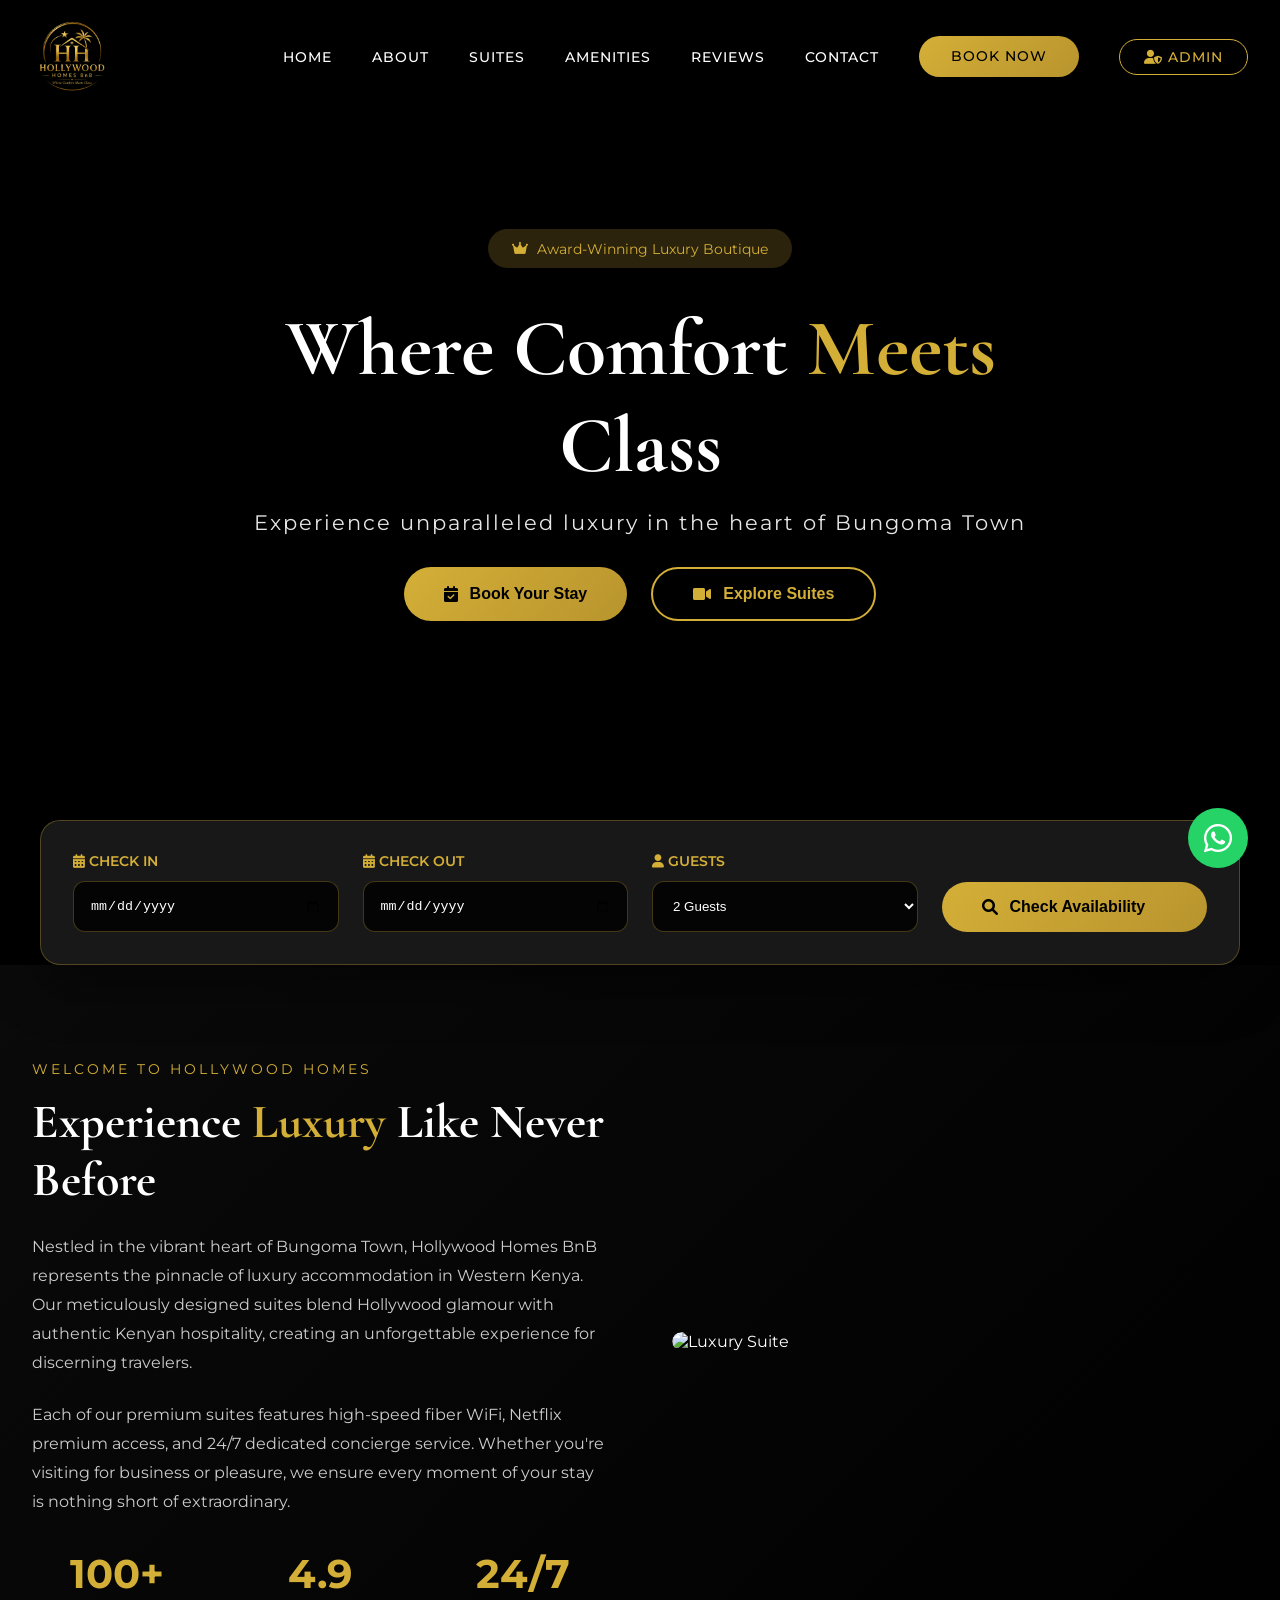
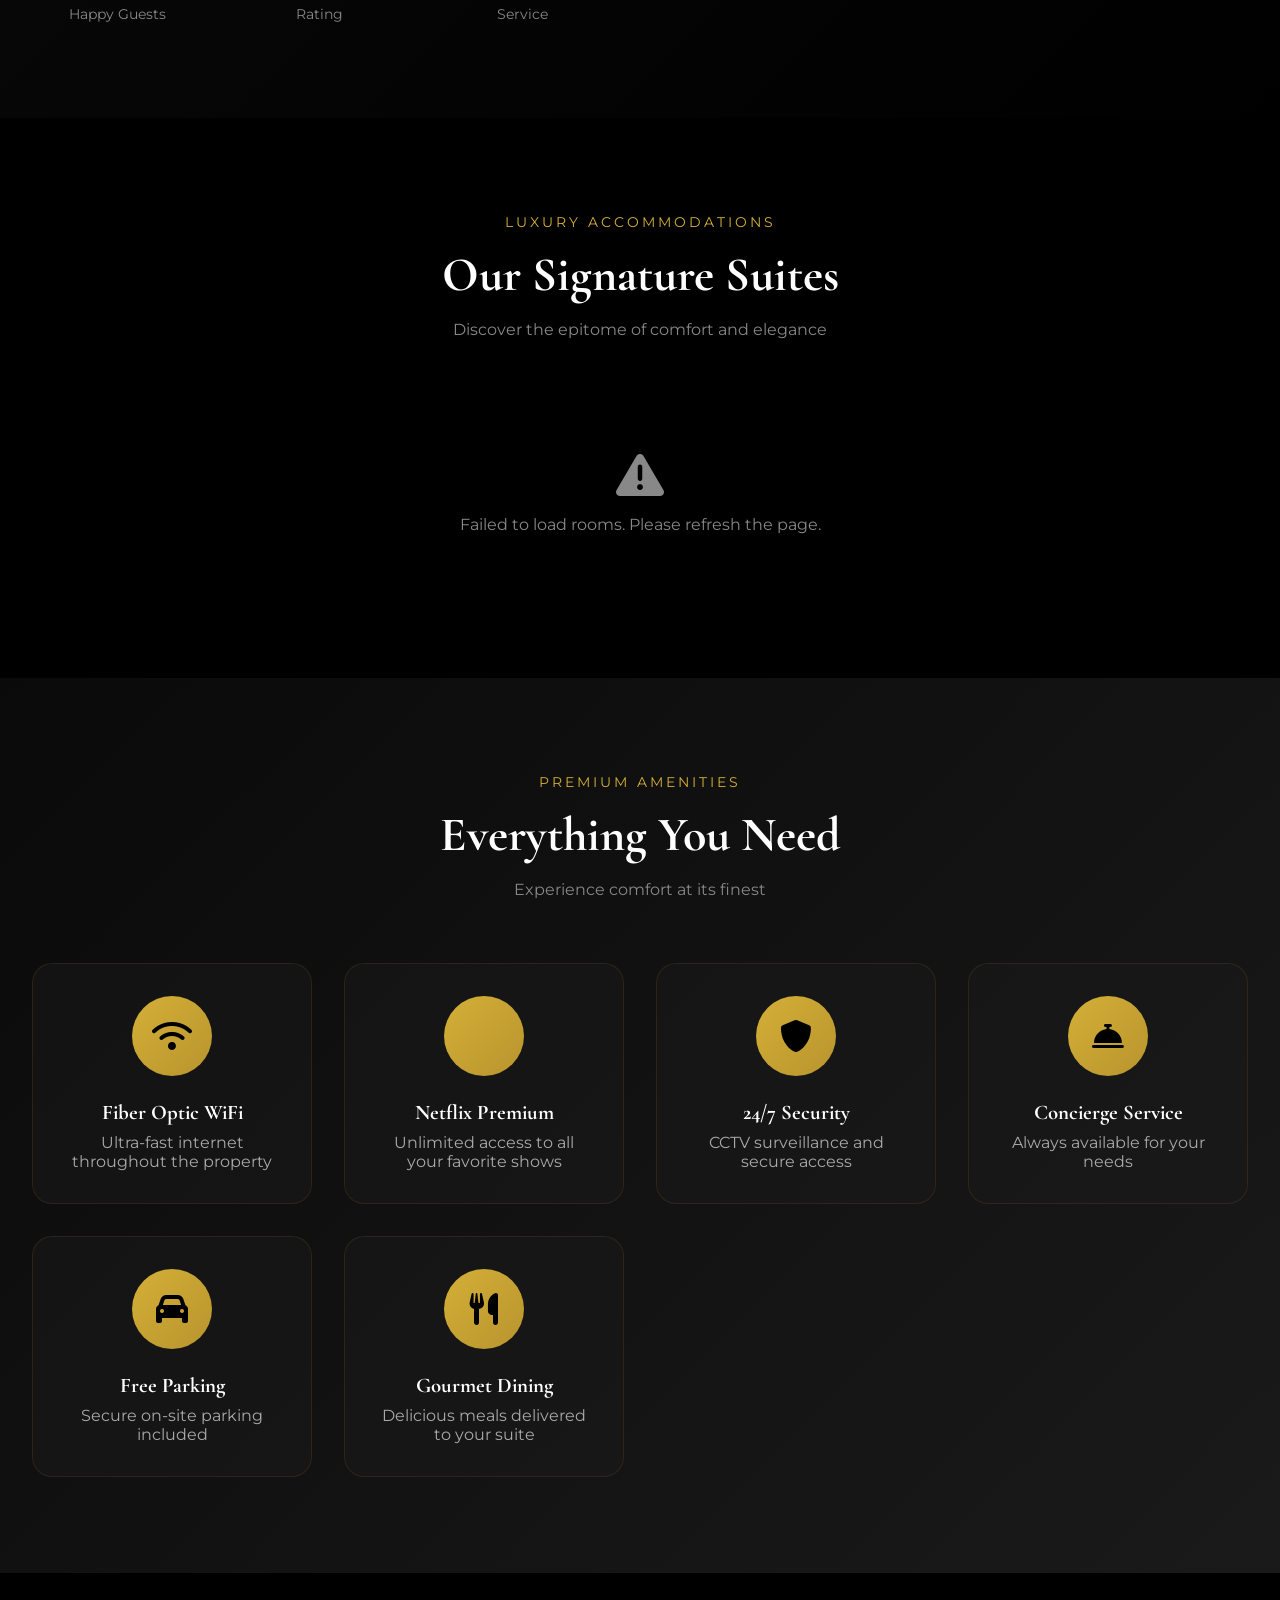
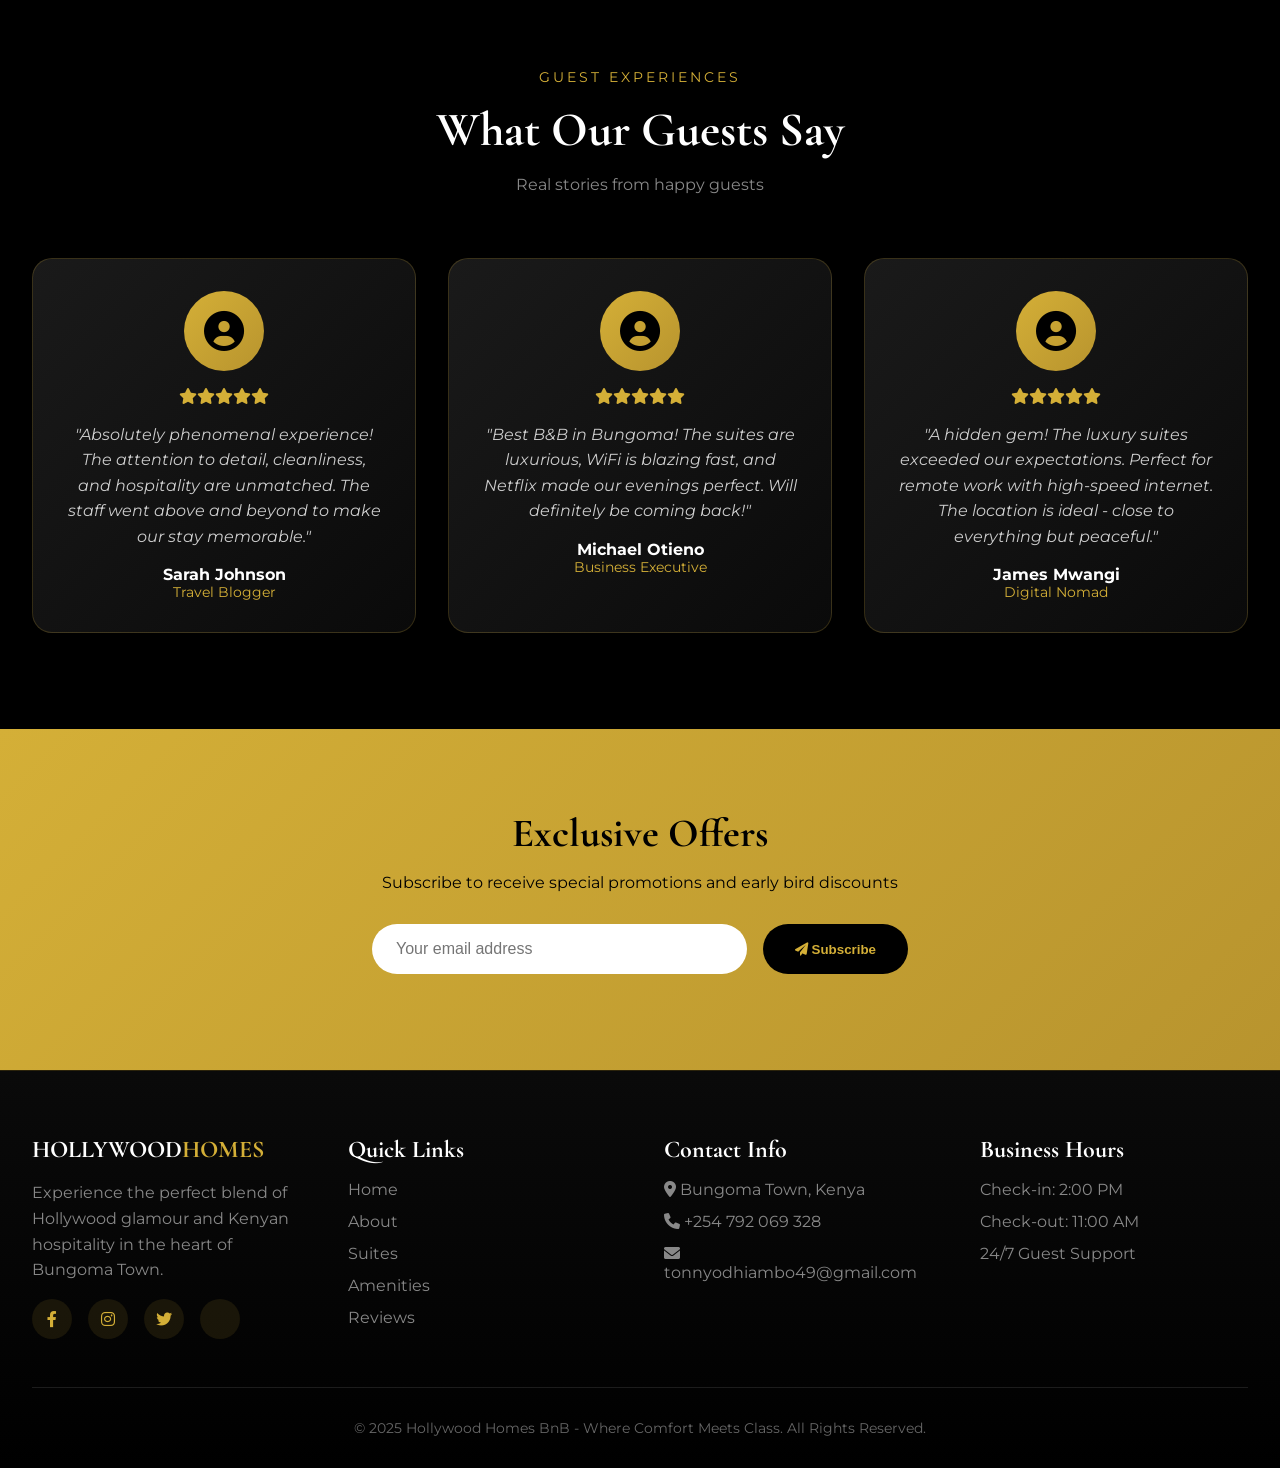
==== hollywood-homes-bnb/index.html @ 2c565852 "Add files via upload" ====
<!DOCTYPE html>
<html lang="en">
<head>
    <meta charset="UTF-8">
    <meta name="viewport" content="width=device-width, initial-scale=1.0, user-scalable=yes">
    <meta name="description" content="Experience unparalleled luxury at Hollywood Homes BnB - Bungoma's premier 5-star boutique accommodation. Book your dream stay today.">
    <meta name="keywords" content="Luxury hotel Bungoma, Hollywood Homes, premium suites, Kenya luxury accommodation, boutique B&B">
    <meta name="author" content="Hollywood Homes BnB">
    <title>Hollywood Homes BnB | Bungoma's Ultimate Luxury Experience</title>
    
    <!-- Fonts & Libraries -->
    <link rel="stylesheet" href="https://cdnjs.cloudflare.com/ajax/libs/font-awesome/6.0.0-beta3/css/all.min.css">
    <link href="https://fonts.googleapis.com/css2?family=Cormorant+Garamond:wght@300;400;500;600;700&family=Montserrat:wght@300;400;500;600;700;800&display=swap" rel="stylesheet">
    <link rel="stylesheet" href="https://unpkg.com/aos@next/dist/aos.css" />
    <link rel="icon" type="image/svg+xml" href="data:image/svg+xml,%3Csvg xmlns='http://www.w3.org/2000/svg' viewBox='0 0 100 100'%3E%3Crect width='100' height='100' fill='%23D4AF37'/%3E%3Ctext x='50' y='70' font-size='50' text-anchor='middle' fill='%23000' font-weight='bold'%3EHH%3C/text%3E%3C/svg%3E">
    
    <style>
        * {
            margin: 0;
            padding: 0;
            box-sizing: border-box;
        }

        :root {
            --gold: #D4AF37;
            --gold-dark: #B8942E;
            --gold-light: #F5E6A3;
            --black: #000000;
            --black-light: #0A0A0A;
            --gray: #1A1A1A;
            --gray-light: #2A2A2A;
            --white: #FFFFFF;
            --success: #10B981;
            --error: #EF4444;
            --transition: all 0.5s cubic-bezier(0.4, 0, 0.2, 1);
            --shadow-xl: 0 25px 50px rgba(0,0,0,0.4);
        }

        body {
            font-family: 'Montserrat', sans-serif;
            background: var(--black);
            color: var(--white);
            overflow-x: hidden;
        }

        h1, h2, h3, h4 {
            font-family: 'Cormorant Garamond', serif;
        }

        /* Navigation */
        .navbar {
            position: fixed;
            top: 0;
            width: 100%;
            padding: 1rem 0;
            background: transparent;
            z-index: 1000;
            transition: var(--transition);
        }

        .navbar.scrolled {
            background: rgba(0,0,0,0.95);
            backdrop-filter: blur(20px);
            padding: 0.8rem 0;
            border-bottom: 1px solid rgba(212, 175, 55, 0.2);
        }

        .container {
            max-width: 1400px;
            margin: 0 auto;
            padding: 0 2rem;
        }

        .nav-container {
            display: flex;
            justify-content: space-between;
            align-items: center;
        }

        /* Logo Styles */
        .logo {
            cursor: pointer;
            display: flex;
            align-items: center;
        }

        .logo-img {
            height: 80px;
            width: auto;
            transition: all 0.3s ease;
        }

        .logo-img:hover {
            transform: scale(1.02);
            filter: drop-shadow(0 0 5px rgba(212, 175, 55, 0.5));
        }

        .nav-links {
            display: flex;
            gap: 2.5rem;
            list-style: none;
            align-items: center;
        }

        .nav-links a {
            color: white;
            text-decoration: none;
            font-weight: 500;
            font-size: 0.9rem;
            text-transform: uppercase;
            letter-spacing: 1px;
            transition: var(--transition);
            cursor: pointer;
        }

        .nav-links a:hover {
            color: var(--gold);
        }

        .book-now-btn {
            background: linear-gradient(135deg, var(--gold), var(--gold-dark));
            color: #000 !important;
            padding: 0.7rem 2rem !important;
            border-radius: 50px;
        }

        /* Admin Login Button */
        .admin-login-btn {
            background: transparent;
            border: 1px solid var(--gold);
            color: var(--gold) !important;
            padding: 0.5rem 1.5rem !important;
            border-radius: 50px;
            transition: var(--transition);
        }

        .admin-login-btn:hover {
            background: var(--gold);
            color: #000 !important;
            transform: translateY(-2px);
        }

        .mobile-menu {
            display: none;
            font-size: 1.8rem;
            cursor: pointer;
            color: var(--gold);
            z-index: 1001;
        }

        /* Hero Section */
        .hero {
            min-height: 100vh;
            position: relative;
            background: linear-gradient(135deg, rgba(0,0,0,0.85) 0%, rgba(0,0,0,0.5) 100%),
                        url('https://images.pexels.com/photos/2587054/pexels-photo-2587054.jpeg?auto=compress&cs=tinysrgb&w=1920');
            background-size: cover;
            background-position: center;
            background-attachment: fixed;
            display: flex;
            align-items: center;
            justify-content: center;
        }

        .hero-content {
            text-align: center;
            padding: 0 2rem;
            max-width: 900px;
            margin-top: -50px;
        }

        .hero-badge {
            display: inline-flex;
            align-items: center;
            gap: 10px;
            background: rgba(212, 175, 55, 0.2);
            backdrop-filter: blur(10px);
            padding: 0.7rem 1.5rem;
            border-radius: 50px;
            font-size: 0.85rem;
            color: var(--gold);
            margin-bottom: 2rem;
        }

        .hero-content h1 {
            font-size: 5rem;
            font-weight: 800;
            margin-bottom: 1rem;
            color: white;
        }

        .hero-content h1 span {
            color: var(--gold);
        }

        .hero-subtitle {
            font-size: 1.3rem;
            color: rgba(255,255,255,0.9);
            margin-bottom: 2rem;
            letter-spacing: 2px;
        }

        .hero-buttons {
            display: flex;
            gap: 1.5rem;
            justify-content: center;
            flex-wrap: wrap;
        }

        .btn {
            display: inline-flex;
            align-items: center;
            gap: 12px;
            padding: 1rem 2.5rem;
            border-radius: 50px;
            text-decoration: none;
            font-weight: 600;
            transition: var(--transition);
            cursor: pointer;
            border: none;
            font-size: 1rem;
        }

        .btn-primary {
            background: linear-gradient(135deg, var(--gold), var(--gold-dark));
            color: #000;
        }

        .btn-primary:hover {
            transform: translateY(-3px);
            box-shadow: 0 10px 30px rgba(212,175,55,0.4);
        }

        .btn-outline {
            border: 2px solid var(--gold);
            background: transparent;
            color: var(--gold);
        }

        .btn-outline:hover {
            background: var(--gold);
            color: #000;
            transform: translateY(-3px);
        }

        /* Booking Widget */
        .booking-widget {
            position: relative;
            max-width: 1200px;
            margin: -80px auto 0;
            background: rgba(26, 26, 26, 0.95);
            backdrop-filter: blur(20px);
            border-radius: 20px;
            padding: 2rem;
            border: 1px solid rgba(212, 175, 55, 0.3);
            z-index: 10;
            box-shadow: var(--shadow-xl);
        }

        .widget-grid {
            display: grid;
            grid-template-columns: repeat(auto-fit, minmax(200px, 1fr));
            gap: 1.5rem;
            align-items: end;
        }

        .widget-field {
            display: flex;
            flex-direction: column;
            gap: 0.75rem;
        }

        .widget-field label {
            color: var(--gold);
            font-size: 0.85rem;
            font-weight: 600;
            text-transform: uppercase;
        }

        .widget-field input,
        .widget-field select {
            padding: 1rem;
            background: rgba(0,0,0,0.8);
            border: 1px solid rgba(212,175,55,0.3);
            color: white;
            border-radius: 12px;
        }

        .widget-field input:focus,
        .widget-field select:focus {
            outline: none;
            border-color: var(--gold);
        }

        /* About Section */
        .about-section {
            padding: 6rem 0;
            background: linear-gradient(135deg, var(--black-light) 0%, var(--black) 100%);
        }

        .about-grid {
            display: grid;
            grid-template-columns: 1fr 1fr;
            gap: 4rem;
            align-items: center;
        }

        .section-subtitle {
            color: var(--gold);
            text-transform: uppercase;
            letter-spacing: 3px;
            font-size: 0.85rem;
            margin-bottom: 1rem;
        }

        .about-content h2 {
            font-size: 3rem;
            margin-bottom: 1.5rem;
            color: white;
        }

        .about-content h2 span {
            color: var(--gold);
        }

        .about-text {
            font-size: 1rem;
            line-height: 1.8;
            color: #ccc;
            margin-bottom: 1.5rem;
        }

        .about-stats {
            display: grid;
            grid-template-columns: repeat(3, 1fr);
            gap: 2rem;
            margin-top: 2rem;
        }

        .stat-item {
            text-align: center;
        }

        .stat-number {
            font-size: 2.5rem;
            font-weight: 700;
            color: var(--gold);
        }

        .stat-label {
            font-size: 0.85rem;
            color: #888;
            margin-top: 0.5rem;
        }

        .about-image {
            position: relative;
            border-radius: 20px;
            overflow: hidden;
        }

        .about-image img {
            width: 100%;
            height: auto;
            border-radius: 20px;
            transition: var(--transition);
        }

        .about-image:hover img {
            transform: scale(1.05);
        }

        /* Rooms Section */
        .rooms-section {
            padding: 6rem 0;
            background: var(--black);
        }

        .section-header {
            text-align: center;
            margin-bottom: 4rem;
        }

        .section-header h2 {
            font-size: 3rem;
            margin-bottom: 1rem;
            color: white;
        }

        .section-header p {
            color: #888;
        }

        .rooms-grid {
            display: grid;
            grid-template-columns: repeat(auto-fill, minmax(350px, 1fr));
            gap: 2rem;
        }

        .room-card {
            background: linear-gradient(135deg, var(--gray) 0%, var(--black-light) 100%);
            border-radius: 20px;
            overflow: hidden;
            transition: var(--transition);
            cursor: pointer;
            border: 1px solid rgba(212, 175, 55, 0.2);
        }

        .room-card:hover {
            transform: translateY(-10px);
            border-color: var(--gold);
            box-shadow: var(--shadow-xl);
        }

        .room-image {
            position: relative;
            overflow: hidden;
            height: 280px;
        }

        .room-image img {
            width: 100%;
            height: 100%;
            object-fit: cover;
            transition: var(--transition);
        }

        .room-card:hover .room-image img {
            transform: scale(1.1);
        }

        .room-price {
            position: absolute;
            top: 1rem;
            right: 1rem;
            background: var(--gold);
            color: #000;
            padding: 0.5rem 1rem;
            border-radius: 50px;
            font-weight: 700;
        }

        .room-info {
            padding: 1.5rem;
        }

        .room-info h3 {
            font-size: 1.5rem;
            margin-bottom: 0.5rem;
            color: var(--gold);
        }

        .room-info p {
            color: #aaa;
            line-height: 1.5;
            margin-bottom: 1rem;
        }

        .room-features {
            display: flex;
            gap: 1rem;
            margin: 1rem 0;
            color: #888;
            font-size: 0.85rem;
        }

        .room-features i {
            color: var(--gold);
            margin-right: 0.3rem;
        }

        /* Amenities Section */
        .amenities-section {
            padding: 6rem 0;
            background: linear-gradient(135deg, var(--black-light) 0%, var(--gray) 100%);
        }

        .amenities-grid {
            display: grid;
            grid-template-columns: repeat(auto-fit, minmax(280px, 1fr));
            gap: 2rem;
        }

        .amenity-card {
            text-align: center;
            padding: 2rem;
            background: rgba(26, 26, 26, 0.5);
            border-radius: 20px;
            transition: var(--transition);
            border: 1px solid rgba(212, 175, 55, 0.1);
        }

        .amenity-card:hover {
            transform: translateY(-10px);
            border-color: var(--gold);
            background: rgba(26, 26, 26, 0.8);
        }

        .amenity-icon {
            width: 80px;
            height: 80px;
            background: linear-gradient(135deg, var(--gold), var(--gold-dark));
            border-radius: 50%;
            display: flex;
            align-items: center;
            justify-content: center;
            margin: 0 auto 1.5rem;
            font-size: 2rem;
            color: #000;
        }

        .amenity-card h3 {
            font-size: 1.3rem;
            margin-bottom: 0.5rem;
            color: white;
        }

        .amenity-card p {
            color: #aaa;
        }

        /* Testimonials Section */
        .testimonials-section {
            padding: 6rem 0;
            background: var(--black);
        }

        .testimonials-grid {
            display: grid;
            grid-template-columns: repeat(auto-fit, minmax(320px, 1fr));
            gap: 2rem;
        }

        .testimonial-card {
            text-align: center;
            padding: 2rem;
            background: linear-gradient(135deg, var(--gray) 0%, var(--black-light) 100%);
            border-radius: 20px;
            border: 1px solid rgba(212, 175, 55, 0.2);
            transition: var(--transition);
        }

        .testimonial-card:hover {
            transform: translateY(-5px);
            border-color: var(--gold);
        }

        .testimonial-avatar {
            width: 80px;
            height: 80px;
            border-radius: 50%;
            background: linear-gradient(135deg, var(--gold), var(--gold-dark));
            display: flex;
            align-items: center;
            justify-content: center;
            margin: 0 auto 1rem;
            font-size: 2.5rem;
            color: #000;
        }

        .rating {
            color: var(--gold);
            margin-bottom: 1rem;
        }

        .testimonial-text {
            font-size: 1rem;
            line-height: 1.6;
            margin: 1rem 0;
            font-style: italic;
            color: #ccc;
        }

        .testimonial-name {
            font-weight: 700;
            margin-top: 1rem;
            color: white;
        }

        .testimonial-title {
            color: var(--gold);
            font-size: 0.85rem;
        }

        /* Newsletter Section */
        .newsletter-section {
            padding: 5rem 0;
            background: linear-gradient(135deg, var(--gold), var(--gold-dark));
            color: #000;
        }

        .newsletter-container {
            text-align: center;
            max-width: 600px;
            margin: 0 auto;
        }

        .newsletter-container h2 {
            font-size: 2.5rem;
            margin-bottom: 1rem;
        }

        .newsletter-form {
            display: flex;
            gap: 1rem;
            margin-top: 2rem;
        }

        .newsletter-form input {
            flex: 1;
            padding: 1rem 1.5rem;
            border: none;
            border-radius: 50px;
            font-size: 1rem;
        }

        .newsletter-form button {
            background: #000;
            color: var(--gold);
            border: none;
            padding: 0 2rem;
            border-radius: 50px;
            cursor: pointer;
            font-weight: 600;
            transition: var(--transition);
        }

        .newsletter-form button:hover {
            transform: translateY(-2px);
        }

        /* Footer */
        footer {
            background: linear-gradient(180deg, var(--black-light) 0%, var(--black) 100%);
            padding: 4rem 0 2rem;
            border-top: 1px solid rgba(212, 175, 55, 0.2);
        }

        .footer-grid {
            display: grid;
            grid-template-columns: repeat(auto-fit, minmax(250px, 1fr));
            gap: 3rem;
            margin-bottom: 3rem;
        }

        .footer-col h3 {
            font-size: 1.5rem;
            margin-bottom: 1rem;
            color: white;
        }

        .footer-col h3 span {
            color: var(--gold);
        }

        .footer-col p {
            color: #888;
            line-height: 1.6;
        }

        .footer-links {
            list-style: none;
        }

        .footer-links li {
            margin-bottom: 0.8rem;
            color: #888;
        }

        .footer-links a {
            color: #888;
            text-decoration: none;
            transition: var(--transition);
            cursor: pointer;
        }

        .footer-links a:hover {
            color: var(--gold);
        }

        .social-links {
            display: flex;
            gap: 1rem;
            margin-top: 1rem;
        }

        .social-links a {
            width: 40px;
            height: 40px;
            border-radius: 50%;
            background: rgba(212, 175, 55, 0.1);
            display: flex;
            align-items: center;
            justify-content: center;
            color: var(--gold);
            transition: var(--transition);
            text-decoration: none;
        }

        .social-links a:hover {
            background: var(--gold);
            color: #000;
            transform: translateY(-3px);
        }

        .footer-bottom {
            text-align: center;
            padding-top: 2rem;
            border-top: 1px solid rgba(255,255,255,0.1);
            color: #666;
            font-size: 0.85rem;
        }

        /* WhatsApp Float */
        .whatsapp-float {
            position: fixed;
            bottom: 2rem;
            right: 2rem;
            background: #25D366;
            width: 60px;
            height: 60px;
            border-radius: 50%;
            display: flex;
            align-items: center;
            justify-content: center;
            font-size: 2rem;
            color: white;
            text-decoration: none;
            z-index: 1000;
            transition: var(--transition);
            animation: pulse 2s infinite;
        }

        @keyframes pulse {
            0% { box-shadow: 0 0 0 0 rgba(37, 211, 102, 0.4); }
            70% { box-shadow: 0 0 0 15px rgba(37, 211, 102, 0); }
            100% { box-shadow: 0 0 0 0 rgba(37, 211, 102, 0); }
        }

        .whatsapp-float:hover {
            transform: scale(1.1);
        }

        /* Back to Top */
        .back-to-top {
            position: fixed;
            bottom: 2rem;
            left: 2rem;
            width: 50px;
            height: 50px;
            background: var(--gold);
            color: #000;
            border-radius: 50%;
            display: flex;
            align-items: center;
            justify-content: center;
            cursor: pointer;
            opacity: 0;
            visibility: hidden;
            transition: var(--transition);
            z-index: 1000;
        }

        .back-to-top.show {
            opacity: 1;
            visibility: visible;
        }

        .back-to-top:hover {
            transform: translateY(-5px);
        }

        .loading-spinner {
            text-align: center;
            padding: 3rem;
        }

        .spinner {
            width: 50px;
            height: 50px;
            border: 3px solid rgba(212,175,55,0.3);
            border-top-color: #D4AF37;
            border-radius: 50%;
            animation: spin 1s linear infinite;
            margin: 0 auto 1rem;
        }

        @keyframes spin {
            to { transform: rotate(360deg); }
        }

        @media (max-width: 968px) {
            .nav-links {
                display: none;
                flex-direction: column;
                width: 100%;
                position: absolute;
                top: 100%;
                left: 0;
                background: rgba(0,0,0,0.95);
                padding: 2rem;
                text-align: center;
                gap: 1.5rem;
            }
            .nav-links.show {
                display: flex;
            }
            .mobile-menu {
                display: block;
            }
            .hero-content h1 {
                font-size: 2.5rem;
            }
            .about-grid {
                grid-template-columns: 1fr;
            }
            .widget-grid {
                grid-template-columns: 1fr;
            }
            .section-header h2 {
                font-size: 2rem;
            }
            .newsletter-form {
                flex-direction: column;
            }
            .rooms-grid {
                grid-template-columns: 1fr;
            }
            .testimonials-grid {
                grid-template-columns: 1fr;
            }
            .logo-img {
                height: 45px;
            }
        }

        @media (max-width: 768px) {
            .container {
                padding: 0 1.5rem;
            }
            .hero-buttons {
                flex-direction: column;
            }
            .btn {
                width: 100%;
                justify-content: center;
            }
        }
    </style>
</head>
<body>

<!-- Navigation -->
<div class="navbar" id="navbar">
    <div class="container nav-container">
        <div class="logo" onclick="window.location.href='index.html'">
            <img src="images/logo.png" alt="Hollywood Homes BnB" class="logo-img">
        </div>
        <div class="mobile-menu" id="mobileMenu">
            <i class="fas fa-bars"></i>
        </div>
        <ul class="nav-links" id="navLinks">
            <li><a href="index.html">Home</a></li>
            <li><a href="#about" onclick="scrollToSection('about')">About</a></li>
            <li><a href="#rooms" onclick="scrollToSection('rooms')">Suites</a></li>
            <li><a href="#amenities" onclick="scrollToSection('amenities')">Amenities</a></li>
            <li><a href="#testimonials" onclick="scrollToSection('testimonials')">Reviews</a></li>
            <li><a href="#contact" onclick="scrollToSection('contact')">Contact</a></li>
            <li><a href="booking.html" class="book-now-btn">Book Now</a></li>
            <li><a href="admin.php" class="admin-login-btn"><i class="fas fa-user-shield"></i> Admin</a></li>
        </ul>
    </div>
</div>

<main>
    <!-- Hero Section -->
    <section class="hero" id="home">
        <div class="hero-content">
            <div class="hero-badge" data-aos="fade-up">
                <i class="fas fa-crown"></i> Award-Winning Luxury Boutique
            </div>
            <h1 data-aos="fade-up" data-aos-delay="100">
                Where Comfort <span>Meets</span> Class
            </h1>
            <p class="hero-subtitle" data-aos="fade-up" data-aos-delay="200">
                Experience unparalleled luxury in the heart of Bungoma Town
            </p>
            <div class="hero-buttons" data-aos="fade-up" data-aos-delay="300">
                <button class="btn btn-primary" onclick="window.location.href='booking.html'">
                    <i class="fas fa-calendar-check"></i> Book Your Stay
                </button>
                <button class="btn btn-outline" onclick="scrollToSection('rooms')">
                    <i class="fas fa-video"></i> Explore Suites
                </button>
            </div>
        </div>
    </section>

    <!-- Booking Widget -->
    <div class="booking-widget" data-aos="fade-up">
        <div class="widget-grid">
            <div class="widget-field">
                <label><i class="fas fa-calendar-alt"></i> Check In</label>
                <input type="date" id="widgetCheckin">
            </div>
            <div class="widget-field">
                <label><i class="fas fa-calendar-alt"></i> Check Out</label>
                <input type="date" id="widgetCheckout">
            </div>
            <div class="widget-field">
                <label><i class="fas fa-user"></i> Guests</label>
                <select id="widgetGuests">
                    <option>1 Guest</option>
                    <option selected>2 Guests</option>
                    <option>3 Guests</option>
                    <option>4 Guests</option>
                </select>
            </div>
            <div class="widget-field">
                <button class="btn btn-primary" onclick="checkAvailability()">
                    <i class="fas fa-search"></i> Check Availability
                </button>
            </div>
        </div>
    </div>

    <!-- About Section -->
    <section class="about-section" id="about">
        <div class="container">
            <div class="about-grid">
                <div class="about-content" data-aos="fade-right">
                    <div class="section-subtitle">Welcome to Hollywood Homes</div>
                    <h2>Experience <span>Luxury</span> Like Never Before</h2>
                    <p class="about-text">
                        Nestled in the vibrant heart of Bungoma Town, Hollywood Homes BnB represents the pinnacle of luxury accommodation in Western Kenya. Our meticulously designed suites blend Hollywood glamour with authentic Kenyan hospitality, creating an unforgettable experience for discerning travelers.
                    </p>
                    <p class="about-text">
                        Each of our premium suites features high-speed fiber WiFi, Netflix premium access, and 24/7 dedicated concierge service. Whether you're visiting for business or pleasure, we ensure every moment of your stay is nothing short of extraordinary.
                    </p>
                    <div class="about-stats">
                        <div class="stat-item">
                            <div class="stat-number">100+</div>
                            <div class="stat-label">Happy Guests</div>
                        </div>
                        <div class="stat-item">
                            <div class="stat-number">4.9</div>
                            <div class="stat-label">Rating</div>
                        </div>
                        <div class="stat-item">
                            <div class="stat-number">24/7</div>
                            <div class="stat-label">Service</div>
                        </div>
                    </div>
                </div>
                <div class="about-image" data-aos="fade-left">
                    <img src="https://images.pexels.com/photos/12931939/pexels-photo-12931939.jpeg" alt="Luxury Suite">
                </div>
            </div>
        </div>
    </section>

    <!-- Rooms Section -->
    <section class="rooms-section" id="rooms">
        <div class="container">
            <div class="section-header" data-aos="fade-up">
                <div class="section-subtitle">Luxury Accommodations</div>
                <h2>Our Signature Suites</h2>
                <p>Discover the epitome of comfort and elegance</p>
            </div>
            <div id="roomsContainer">
                <div class="loading-spinner">
                    <div class="spinner"></div>
                    <p>Loading luxury suites...</p>
                </div>
            </div>
        </div>
    </section>

    <!-- Amenities Section -->
    <section class="amenities-section" id="amenities">
        <div class="container">
            <div class="section-header" data-aos="fade-up">
                <div class="section-subtitle">Premium Amenities</div>
                <h2>Everything You Need</h2>
                <p>Experience comfort at its finest</p>
            </div>
            <div class="amenities-grid">
                <div class="amenity-card" data-aos="fade-up" data-aos-delay="100">
                    <div class="amenity-icon"><i class="fas fa-wifi"></i></div>
                    <h3>Fiber Optic WiFi</h3>
                    <p>Ultra-fast internet throughout the property</p>
                </div>
                <div class="amenity-card" data-aos="fade-up" data-aos-delay="200">
                    <div class="amenity-icon"><i class="fab fa-netflix"></i></div>
                    <h3>Netflix Premium</h3>
                    <p>Unlimited access to all your favorite shows</p>
                </div>
                <div class="amenity-card" data-aos="fade-up" data-aos-delay="300">
                    <div class="amenity-icon"><i class="fas fa-shield-alt"></i></div>
                    <h3>24/7 Security</h3>
                    <p>CCTV surveillance and secure access</p>
                </div>
                <div class="amenity-card" data-aos="fade-up" data-aos-delay="400">
                    <div class="amenity-icon"><i class="fas fa-concierge-bell"></i></div>
                    <h3>Concierge Service</h3>
                    <p>Always available for your needs</p>
                </div>
                <div class="amenity-card" data-aos="fade-up" data-aos-delay="500">
                    <div class="amenity-icon"><i class="fas fa-car"></i></div>
                    <h3>Free Parking</h3>
                    <p>Secure on-site parking included</p>
                </div>
                <div class="amenity-card" data-aos="fade-up" data-aos-delay="600">
                    <div class="amenity-icon"><i class="fas fa-utensils"></i></div>
                    <h3>Gourmet Dining</h3>
                    <p>Delicious meals delivered to your suite</p>
                </div>
            </div>
        </div>
    </section>

    <!-- Testimonials Section -->
    <section class="testimonials-section" id="testimonials">
        <div class="container">
            <div class="section-header" data-aos="fade-up">
                <div class="section-subtitle">Guest Experiences</div>
                <h2>What Our Guests Say</h2>
                <p>Real stories from happy guests</p>
            </div>
            <div class="testimonials-grid">
                <div class="testimonial-card" data-aos="fade-up" data-aos-delay="100">
                    <div class="testimonial-avatar"><i class="fas fa-user-circle"></i></div>
                    <div class="rating">
                        <i class="fas fa-star"></i><i class="fas fa-star"></i><i class="fas fa-star"></i><i class="fas fa-star"></i><i class="fas fa-star"></i>
                    </div>
                    <p class="testimonial-text">"Absolutely phenomenal experience! The attention to detail, cleanliness, and hospitality are unmatched. The staff went above and beyond to make our stay memorable."</p>
                    <div class="testimonial-name">Sarah Johnson</div>
                    <div class="testimonial-title">Travel Blogger</div>
                </div>
                <div class="testimonial-card" data-aos="fade-up" data-aos-delay="200">
                    <div class="testimonial-avatar"><i class="fas fa-user-circle"></i></div>
                    <div class="rating">
                        <i class="fas fa-star"></i><i class="fas fa-star"></i><i class="fas fa-star"></i><i class="fas fa-star"></i><i class="fas fa-star"></i>
                    </div>
                    <p class="testimonial-text">"Best B&B in Bungoma! The suites are luxurious, WiFi is blazing fast, and Netflix made our evenings perfect. Will definitely be coming back!"</p>
                    <div class="testimonial-name">Michael Otieno</div>
                    <div class="testimonial-title">Business Executive</div>
                </div>
                <div class="testimonial-card" data-aos="fade-up" data-aos-delay="300">
                    <div class="testimonial-avatar"><i class="fas fa-user-circle"></i></div>
                    <div class="rating">
                        <i class="fas fa-star"></i><i class="fas fa-star"></i><i class="fas fa-star"></i><i class="fas fa-star"></i><i class="fas fa-star"></i>
                    </div>
                    <p class="testimonial-text">"A hidden gem! The luxury suites exceeded our expectations. Perfect for remote work with high-speed internet. The location is ideal - close to everything but peaceful."</p>
                    <div class="testimonial-name">James Mwangi</div>
                    <div class="testimonial-title">Digital Nomad</div>
                </div>
            </div>
        </div>
    </section>

    <!-- Newsletter Section -->
    <section class="newsletter-section">
        <div class="container newsletter-container" data-aos="fade-up">
            <h2>Exclusive Offers</h2>
            <p>Subscribe to receive special promotions and early bird discounts</p>
            <form class="newsletter-form" id="newsletterForm">
                <input type="email" id="newsletterEmail" placeholder="Your email address" required>
                <button type="submit"><i class="fas fa-paper-plane"></i> Subscribe</button>
            </form>
            <div id="newsletterMsg" style="margin-top: 1rem;"></div>
        </div>
    </section>
</main>

<!-- WhatsApp Float -->
<a href="https://wa.me/254792069328" class="whatsapp-float" target="_blank">
    <i class="fab fa-whatsapp"></i>
</a>

<!-- Back to Top -->
<div class="back-to-top" id="backToTop" onclick="scrollToSection('home')">
    <i class="fas fa-arrow-up"></i>
</div>

<!-- Footer -->
<footer id="contact">
    <div class="container">
        <div class="footer-grid">
            <div class="footer-col">
                <h3>HOLLYWOOD<span>HOMES</span></h3>
                <p>Experience the perfect blend of Hollywood glamour and Kenyan hospitality in the heart of Bungoma Town.</p>
                <div class="social-links">
                    <a href="#"><i class="fab fa-facebook-f"></i></a>
                    <a href="#"><i class="fab fa-instagram"></i></a>
                    <a href="#"><i class="fab fa-twitter"></i></a>
                    <a href="#"><i class="fab fa-tripadvisor"></i></a>
                </div>
            </div>
            <div class="footer-col">
                <h3>Quick Links</h3>
                <ul class="footer-links">
                    <li><a href="index.html">Home</a></li>
                    <li><a href="#about" onclick="scrollToSection('about')">About</a></li>
                    <li><a href="#rooms" onclick="scrollToSection('rooms')">Suites</a></li>
                    <li><a href="#amenities" onclick="scrollToSection('amenities')">Amenities</a></li>
                    <li><a href="#testimonials" onclick="scrollToSection('testimonials')">Reviews</a></li>
                </ul>
            </div>
            <div class="footer-col">
                <h3>Contact Info</h3>
                <ul class="footer-links">
                    <li><i class="fas fa-map-marker-alt"></i> Bungoma Town, Kenya</li>
                    <li><i class="fas fa-phone"></i> +254 792 069 328</li>
                    <li><i class="fas fa-envelope"></i> tonnyodhiambo49@gmail.com</li>
                </ul>
            </div>
            <div class="footer-col">
                <h3>Business Hours</h3>
                <ul class="footer-links">
                    <li>Check-in: 2:00 PM</li>
                    <li>Check-out: 11:00 AM</li>
                    <li>24/7 Guest Support</li>
                </ul>
            </div>
        </div>
        <div class="footer-bottom">
            <p>&copy; 2025 Hollywood Homes BnB - Where Comfort Meets Class. All Rights Reserved.</p>
        </div>
    </div>
</footer>

<script src="https://unpkg.com/aos@next/dist/aos.js"></script>
<script>
AOS.init({ duration: 1000, once: true, offset: 100 });

function formatKES(amount) {
    return 'KSh ' + parseInt(amount).toLocaleString();
}

window.addEventListener('scroll', () => {
    const navbar = document.getElementById('navbar');
    const backToTop = document.getElementById('backToTop');
    if (window.scrollY > 50) {
        navbar.classList.add('scrolled');
        backToTop.classList.add('show');
    } else {
        navbar.classList.remove('scrolled');
        backToTop.classList.remove('show');
    }
});

function scrollToSection(sectionId) {
    const section = document.getElementById(sectionId);
    if (section) {
        section.scrollIntoView({ behavior: 'smooth', block: 'start' });
    }
    document.getElementById('navLinks').classList.remove('show');
}

document.getElementById('mobileMenu')?.addEventListener('click', () => {
    document.getElementById('navLinks').classList.toggle('show');
});

async function fetchRooms() {
    try {
        const response = await fetch('api.php?action=getRooms');
        const data = await response.json();
        if (data.success && data.rooms) displayRooms(data.rooms);
        else showError('No rooms available');
    } catch (error) {
        console.error(error);
        showError('Failed to load rooms. Please refresh the page.');
    }
}

function displayRooms(rooms) {
    const container = document.getElementById('roomsContainer');
    if (!container) return;
    if (rooms.length === 0) {
        container.innerHTML = '<div style="text-align: center; padding: 3rem; color: #888;">No rooms available at the moment.</div>';
        return;
    }
    const roomsHTML = `<div class="rooms-grid">${rooms.map(room => `<div class="room-card" onclick="window.location.href='booking.html?room=${room.id}'"><div class="room-image"><img src="${room.image_url || 'https://images.pexels.com/photos/1648771/pexels-photo-1648771.jpeg'}" alt="${escapeHtml(room.name)}" onerror="this.src='https://images.pexels.com/photos/1648771/pexels-photo-1648771.jpeg'"><div class="room-price">${formatKES(room.price)}<small>/night</small></div></div><div class="room-info"><h3>${escapeHtml(room.name)}</h3><p>${escapeHtml(room.short_description || (room.description || '').substring(0, 100) || 'Luxury suite with premium amenities')}...</p><div class="room-features"><span><i class="fas fa-wifi"></i> WiFi</span><span><i class="fab fa-netflix"></i> Netflix</span><span><i class="fas fa-hot-tub"></i> Luxury</span></div><button class="btn btn-primary" style="width: 100%; margin-top: 1rem;" onclick="event.stopPropagation(); window.location.href='booking.html?room=${room.id}'"><i class="fas fa-calendar-check"></i> Book Now</button></div></div>`).join('')}</div>`;
    container.innerHTML = roomsHTML;
}

function showError(message) {
    const container = document.getElementById('roomsContainer');
    if (container) container.innerHTML = `<div style="text-align: center; padding: 3rem; color: #888;"><i class="fas fa-exclamation-triangle" style="font-size: 3rem; margin-bottom: 1rem; display: block;"></i>${message}</div>`;
}

function checkAvailability() {
    const checkin = document.getElementById('widgetCheckin').value;
    const checkout = document.getElementById('widgetCheckout').value;
    if (!checkin || !checkout) { alert('Please select check-in and check-out dates'); return; }
    window.location.href = `booking.html?checkin=${checkin}&checkout=${checkout}`;
}

function escapeHtml(str) {
    if (!str) return '';
    return String(str).replace(/[&<>]/g, m => ({ '&': '&amp;', '<': '&lt;', '>': '&gt;' }[m]));
}

document.addEventListener('DOMContentLoaded', () => {
    fetchRooms();
    const today = new Date().toISOString().split('T')[0];
    const widgetCheckin = document.getElementById('widgetCheckin');
    if (widgetCheckin) widgetCheckin.min = today;
    
    document.getElementById('newsletterForm')?.addEventListener('submit', async (e) => {
        e.preventDefault();
        const email = document.getElementById('newsletterEmail').value;
        const msgDiv = document.getElementById('newsletterMsg');
        try {
            const response = await fetch('api.php?action=subscribeNewsletter', { method: 'POST', headers: { 'Content-Type': 'application/json' }, body: JSON.stringify({ email }) });
            const result = await response.json();
            if (result.success) { msgDiv.innerHTML = '<div style="color: #000; background: rgba(0,0,0,0.1); padding: 0.5rem; border-radius: 10px;">✓ Subscribed successfully!</div>'; e.target.reset(); setTimeout(() => msgDiv.innerHTML = '', 3000); }
            else msgDiv.innerHTML = '<div style="color: #000;">Subscription failed. Please try again.</div>';
        } catch (error) { msgDiv.innerHTML = '<div style="color: #000;">Error. Please try again.</div>'; }
    });
});

window.scrollToSection = scrollToSection;
window.checkAvailability = checkAvailability;
</script>
</body>
</html>
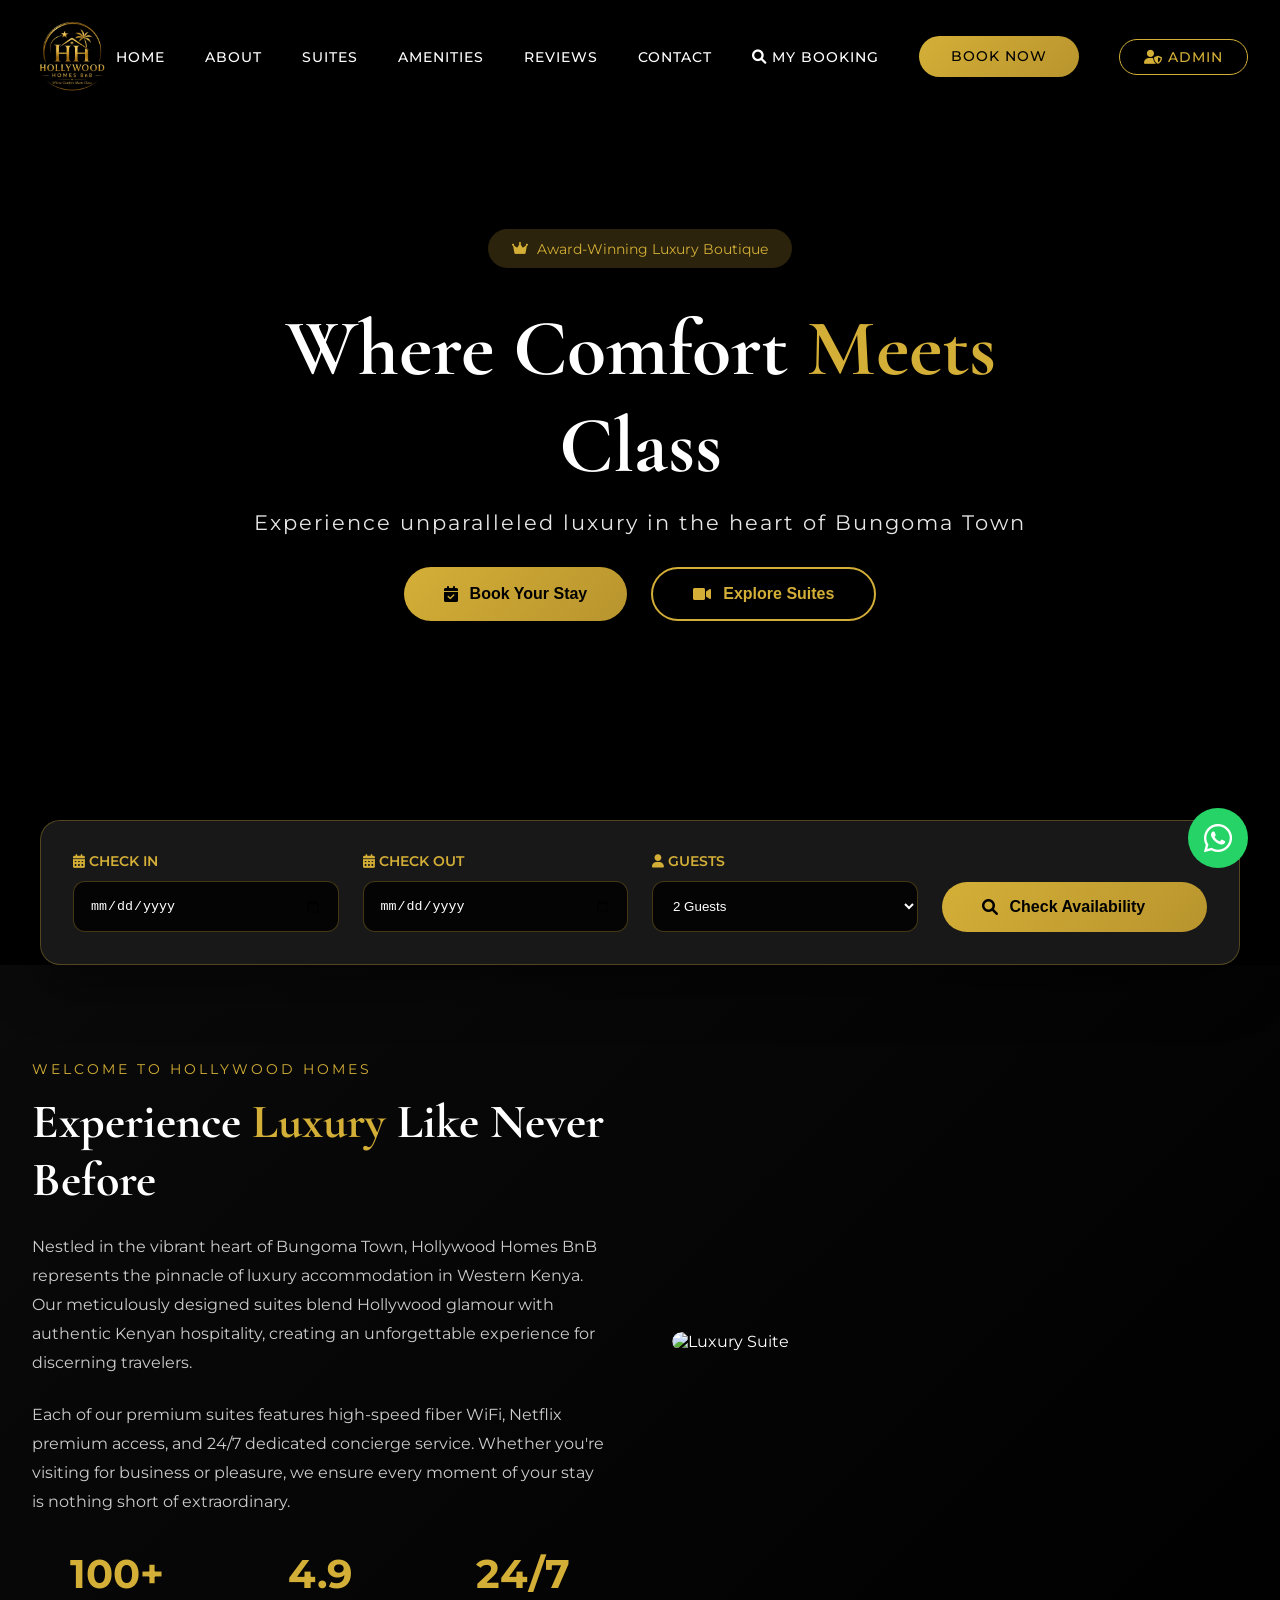
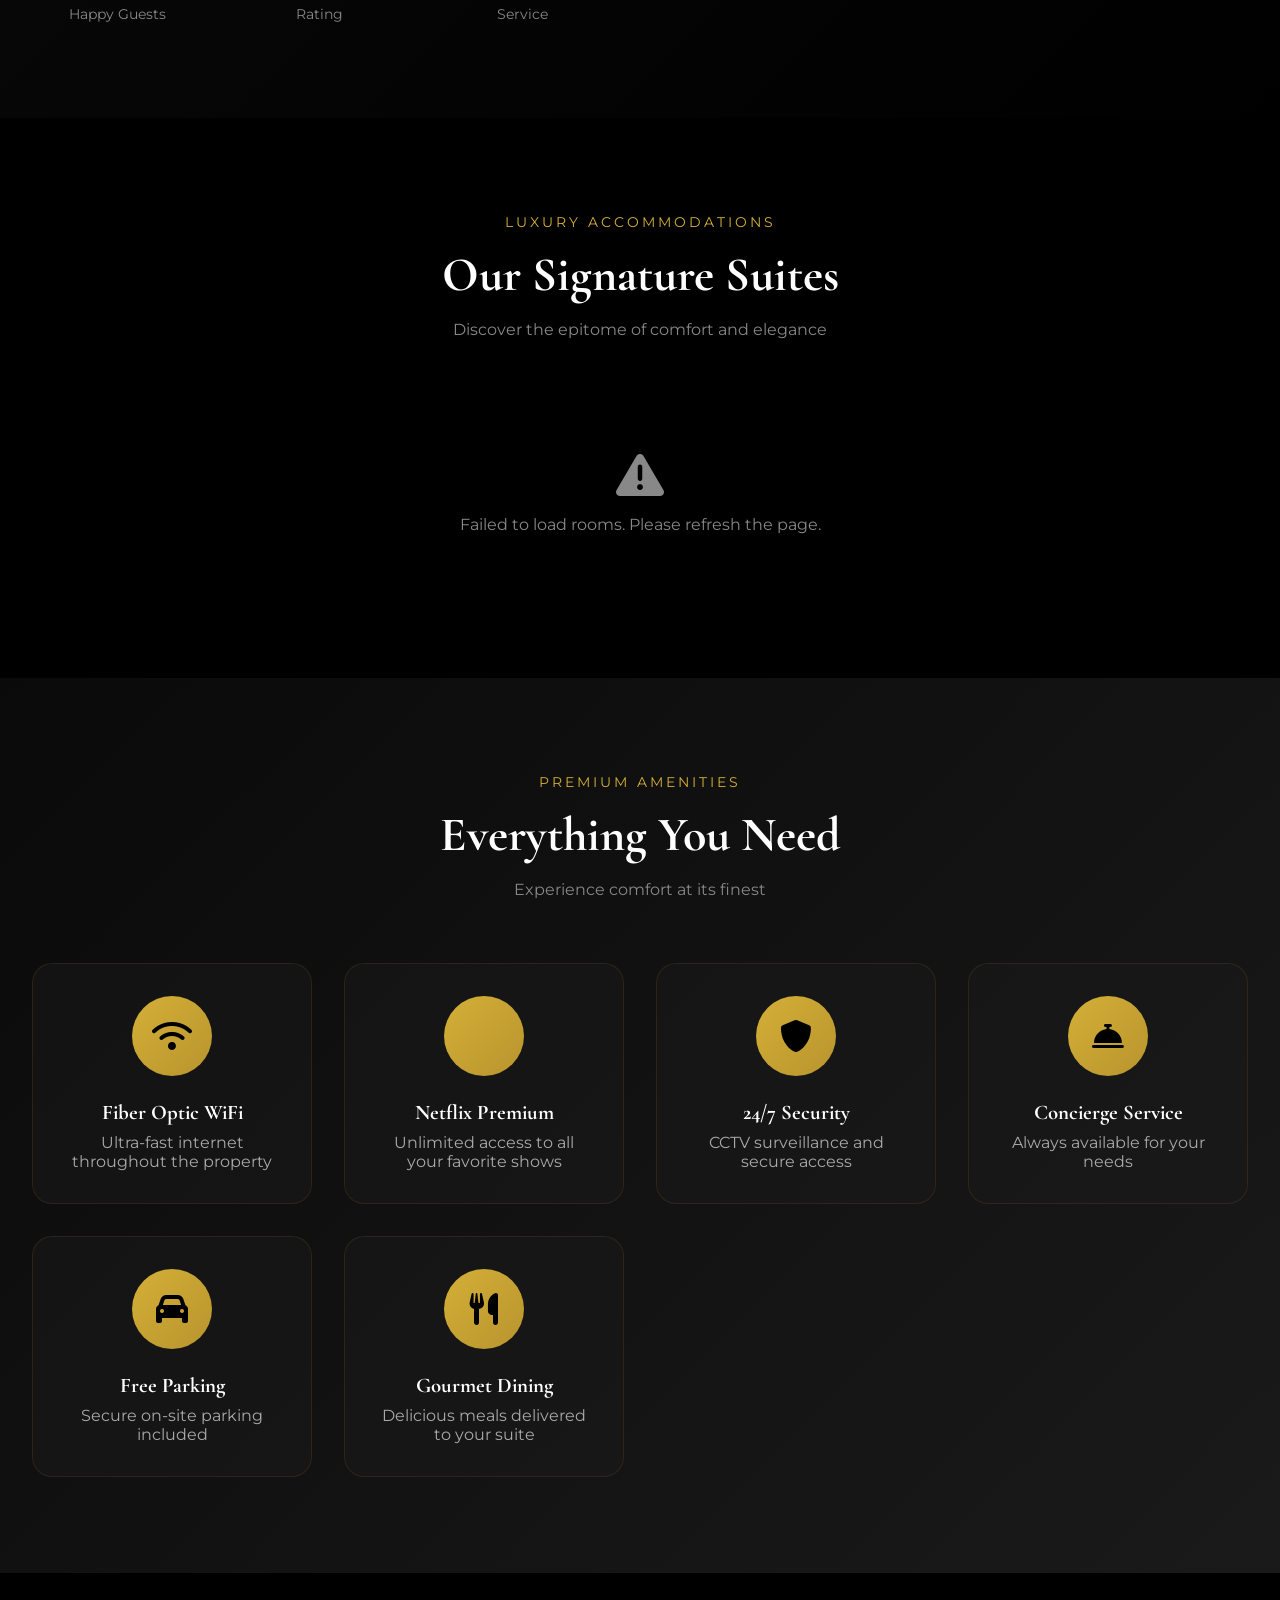
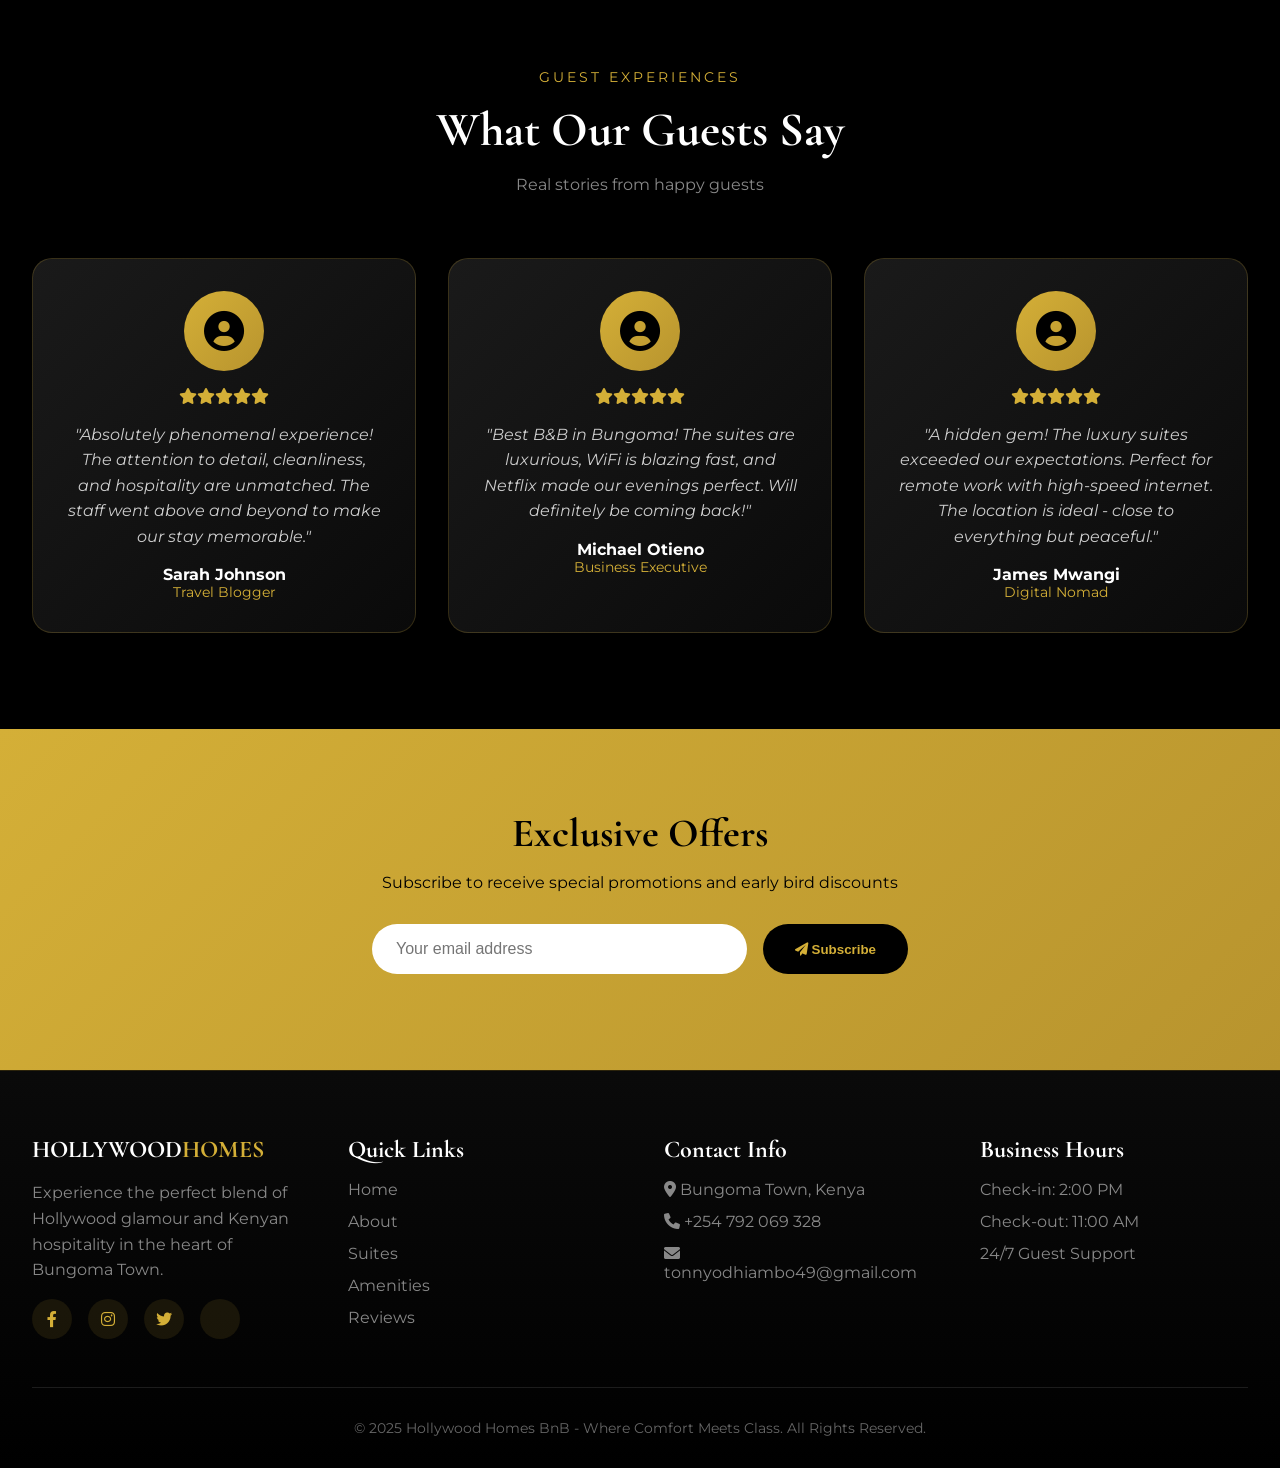
==== commit 842068d4: "Update fmt.Println message from 'Hello' to 'Goodbye'" ====
--- a/hollywood-homes-bnb/index.html
+++ b/hollywood-homes-bnb/index.html
@@ -866,6 +866,7 @@
             <li><a href="#amenities" onclick="scrollToSection('amenities')">Amenities</a></li>
             <li><a href="#testimonials" onclick="scrollToSection('testimonials')">Reviews</a></li>
             <li><a href="#contact" onclick="scrollToSection('contact')">Contact</a></li>
+            <li><a href="my-booking.php"><i class="fas fa-search"></i> My Booking</a></li>
             <li><a href="booking.html" class="book-now-btn">Book Now</a></li>
             <li><a href="admin.php" class="admin-login-btn"><i class="fas fa-user-shield"></i> Admin</a></li>
         </ul>
@@ -1111,7 +1112,7 @@
                 <h3>Contact Info</h3>
                 <ul class="footer-links">
                     <li><i class="fas fa-map-marker-alt"></i> Bungoma Town, Kenya</li>
-                    <li><i class="fas fa-phone"></i> +254 792 069 328</li>
+                    <li><i class="fas fa-phone"></i> +254 792 069 328 </li>
                     <li><i class="fas fa-envelope"></i> tonnyodhiambo49@gmail.com</li>
                 </ul>
             </div>
@@ -1225,4 +1226,4 @@
 window.checkAvailability = checkAvailability;
 </script>
 </body>
-</html>+</html>
